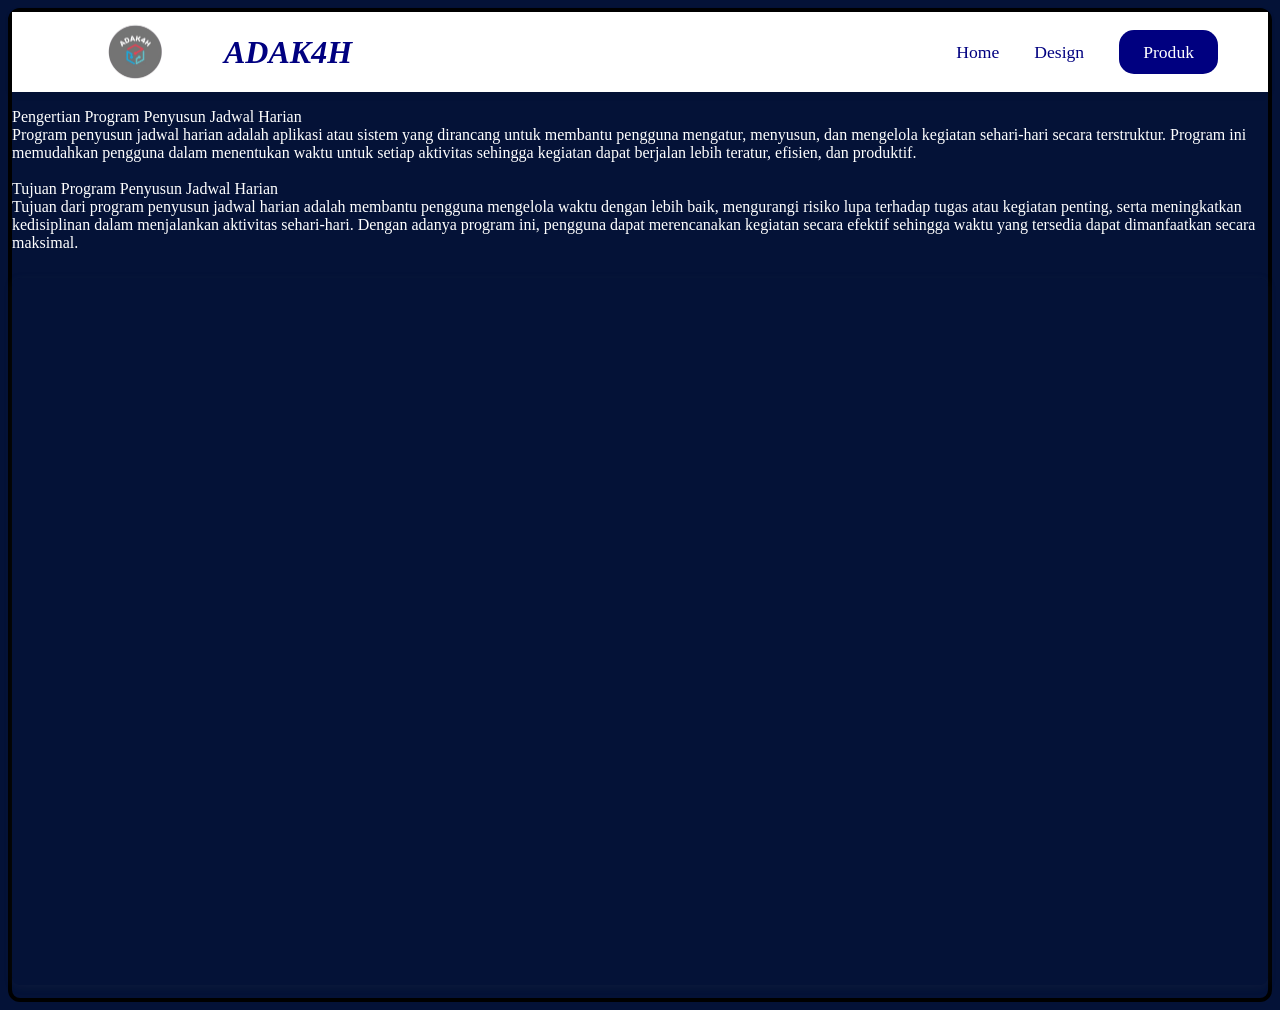
==== index.html @ 29e9c7fb "Update index.html" ====
<!doctype html>

<html>
    <head>
        <meta charset="utf-8">
        <meta name="viewport" content="width=device-width, initial-scale=1.0">

        <title>Blank template</title>

        <!-- Load external CSS styles -->
        <link rel="stylesheet" href="styles.css">

    </head>

    <body>
<header class="navbar">
    <div class="brand">
        <img src="logo1.png" alt="Logo">
        <h2>ADAK4H</h2>
    </div>

    <nav>
        <ul class="nav-links">
            <li><a href="index.html">Home</a></li>
            <li><a href="https://canva.link/3wnd34x0pdckvg2">Design</a></li>
            <li><a href="https://deon1g.github.io/ADAK4H/" class="btn-product">Produk</a></li>
        </ul>
    </nav>
</header>
        <p class="p1">
        <p1>Pengertian Program Penyusun Jadwal Harian</p1>
<br>Program penyusun jadwal harian adalah aplikasi atau sistem yang dirancang untuk membantu pengguna mengatur, menyusun, dan mengelola kegiatan sehari-hari secara terstruktur. Program ini memudahkan pengguna dalam menentukan waktu untuk setiap aktivitas sehingga kegiatan dapat berjalan lebih teratur, efisien, dan produktif.</br>
<br>Tujuan Program Penyusun Jadwal Harian
<br>Tujuan dari program penyusun jadwal harian adalah membantu pengguna mengelola waktu dengan lebih baik, mengurangi risiko lupa terhadap tugas atau kegiatan penting, serta meningkatkan kedisiplinan dalam menjalankan aktivitas sehari-hari. Dengan adanya program ini, pengguna dapat merencanakan kegiatan secara efektif sehingga waktu yang tersedia dapat dimanfaatkan secara maksimal.</br>
        <p class="p2">
            <div style="position: relative; width: 100%; height: 0; padding-top: 56.2500%;
 padding-bottom: 0; box-shadow: 0 2px 8px 0 rgba(63,69,81,0.16); margin-top: 1.6em; margin-bottom: 0.9em; overflow: hidden;
 border-radius: 8px; will-change: transform;">
  <iframe loading="lazy" style="position: absolute; width: 100%; height: 100%; top: 0; left: 0; border: none; padding: 0;margin: 0;"
    src="https://www.canva.com/design/DAHGU45buFo/VwjFA1t4EnI2PnwoD4nVog/view?embed" allowfullscreen="allowfullscreen" allow="fullscreen">
  </iframe>
</div>
<a href="https:&#x2F;&#x2F;www.canva.com&#x2F;design&#x2F;DAHGU45buFo&#x2F;VwjFA1t4EnI2PnwoD4nVog&#x2F;view?utm_content=DAHGU45buFo&amp;utm_campaign=designshare&amp;utm_medium=embeds&amp;utm_source=link" target="_blank" rel="noopener">
        <!-- Load external JavaScript -->
        <script src="scripts.js"></script>
        
    </body>

</html>
---- styles.css ----
/* Place your CSS styles in this file */


.navbar {
    background: white;
    height: 80px;
    padding: 0 50px;
    display: flex;
    justify-content: space-between;
    align-items: center;
    box-shadow: 0 2px 10px rgba(0,0,0,0.05);
    backdrop-filter:blur(10px); 
}

.brand {
    display: flex;
    align-items: center;
    gap: 12px;
}

.brand img {
    width: 150px;
    height: 150px;
    object-fit: contain;
    margin-top: -20px;
}

.brand h2 {
    margin: 0;
    color: navy;
    font-size: 2rem;
    font-weight: 800;
    font-style: italic;
}

.nav-links {
    list-style: none;
    display: flex;
    align-items: center;
    gap: 35px;
    margin: 0;
    padding: 0;
}

.nav-links a {
    text-decoration: none;
    color: navy;
    font-size: 1.1rem;
    font-weight: 500;
    transition: 0.3s;
}

.nav-links a:hover {
    color: #ff5a36;
}

.btn-product {
    background: navy;
    color: white !important;
    padding: 12px 24px;
    border-radius: 15px;
    font-weight: 600;
}

h1 {
    text-align: center;
        font-family: "Source Sans Pro", sans-serif;
            font-weight: bold;
                color: white;
                }

                body {background-color: #041237;
                      border:4px solid black;
                            border-radius: 12px;
                            }

                            .p1 {text-align: left;
                                color: white;
                                 font-size:16;
                                    }

                                     ul {list-style-type: calc(); 
                                     
                                        }
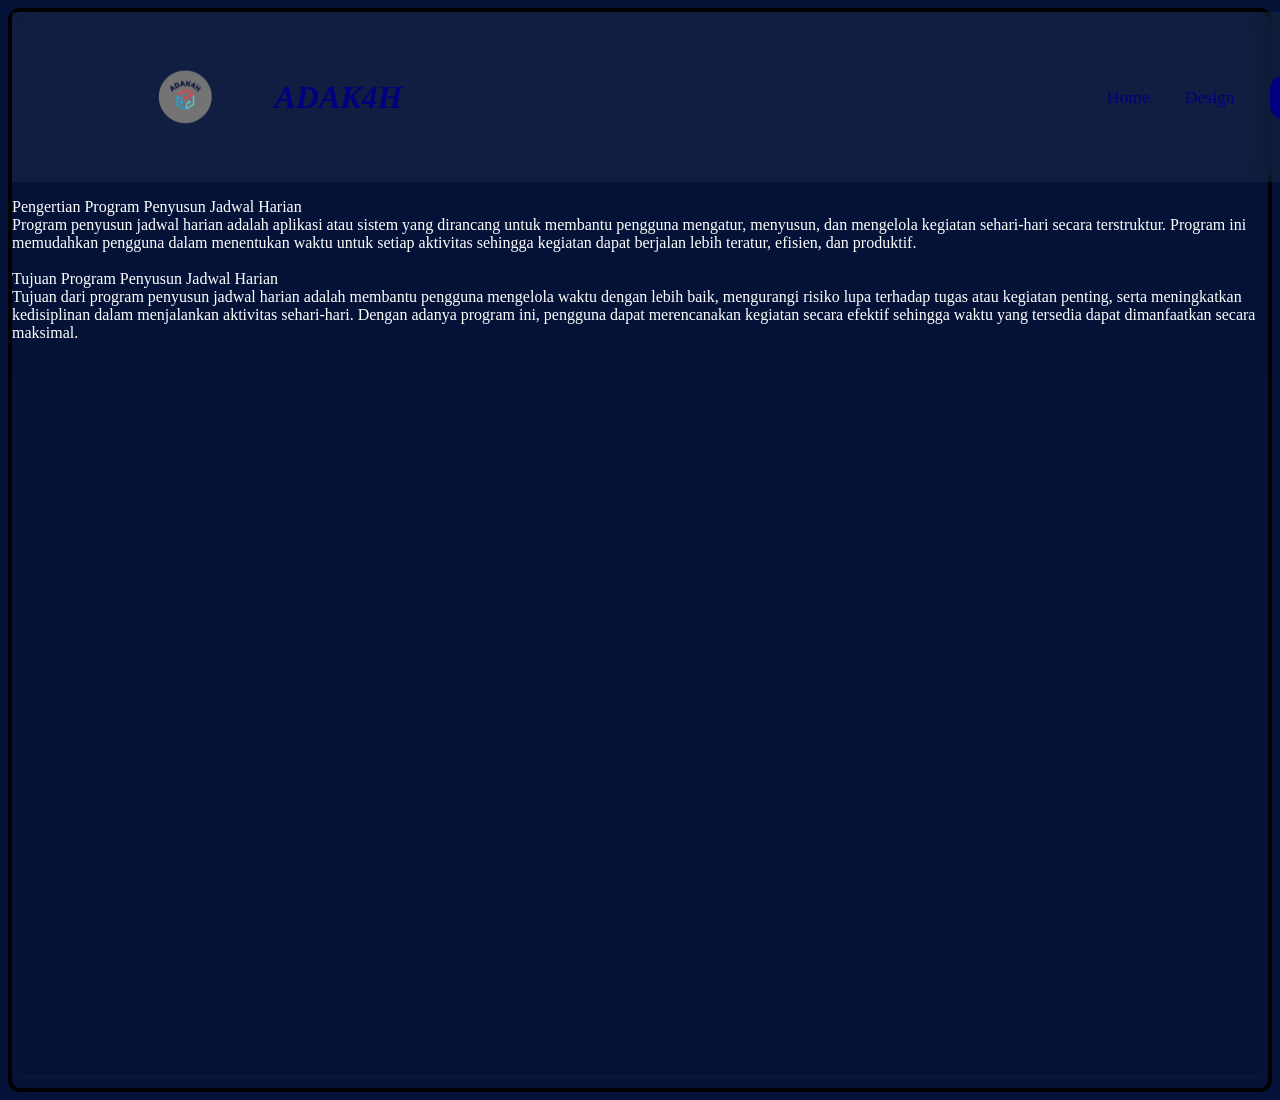
==== commit 4fc9f377: "Update index.html" ====
--- a/index.html
+++ b/index.html
@@ -3,7 +3,7 @@
 <html>
     <head>
         <meta charset="utf-8">
-        <meta name="viewport" content="width=device-width, initial-scale=1.0">
+        <meta name="viewport" content="width=device-width, initial-scale=2.0">
 
         <title>Blank template</title>
 
--- a/styles.css
+++ b/styles.css
@@ -2,16 +2,29 @@
 
 
 .navbar {
-    background: white;
-    height: 80px;
-    padding: 0 50px;
-    display: flex;
-    justify-content: space-between;
-    align-items: center;
-    box-shadow: 0 2px 10px rgba(0,0,0,0.05);
-    backdrop-filter:blur(10px); 
+   width:100%;
+    display:flex;
+    justify-content:space-between;
+    align-items:center;
+
+    padding:20px 8%;
+
+    background:rgba(255,255,255,0.05);
+
+    backdrop-filter:blur(10px);
+    position:sticky;
+    top:0;
+    z-index:1000;
 }
 
+.menu{
+        gap:10px;
+    }
+
+    .menu a{
+        font-size:14px;
+        padding:8px 12px;
+    }
 .brand {
     display: flex;
     align-items: center;
@@ -43,6 +56,7 @@
 }
 
 .nav-links a {
+    display:flex; 
     text-decoration: none;
     color: navy;
     font-size: 1.1rem;
@@ -64,27 +78,36 @@
 
 h1 {
     text-align: center;
-        font-family: "Source Sans Pro", sans-serif;
-            font-weight: bold;
-                color: white;
-                }
+    font-family: "Source Sans Pro", sans-serif;
+    font-weight: bold;
+    color: white;
+}
 
-                body {background-color: #041237;
-                      border:4px solid black;
-                            border-radius: 12px;
-                            }
+body {background-color: #041237;
+     border:4px solid black;
+     border-radius: 12px;
+}
+{
+    margin:0;
+    padding:0;
+    box-sizing:border-box;
+}
+.p1 {text-align: left;
+     color: white;
+     font-size:16;
+}
 
-                            .p1 {text-align: left;
-                                color: white;
-                                 font-size:16;
-                                    }
+ul {list-style-type: calc(); 
+                                     
+}
 
-                                     ul {list-style-type: calc(); 
-                                     
-                                        }
-
+.container{
+    width:90%;
+    max-width:1200px;
+    margin:auto;
+}                                       
                                        
-                                       
-
+.content{
+    padding:25px;
 
                                         
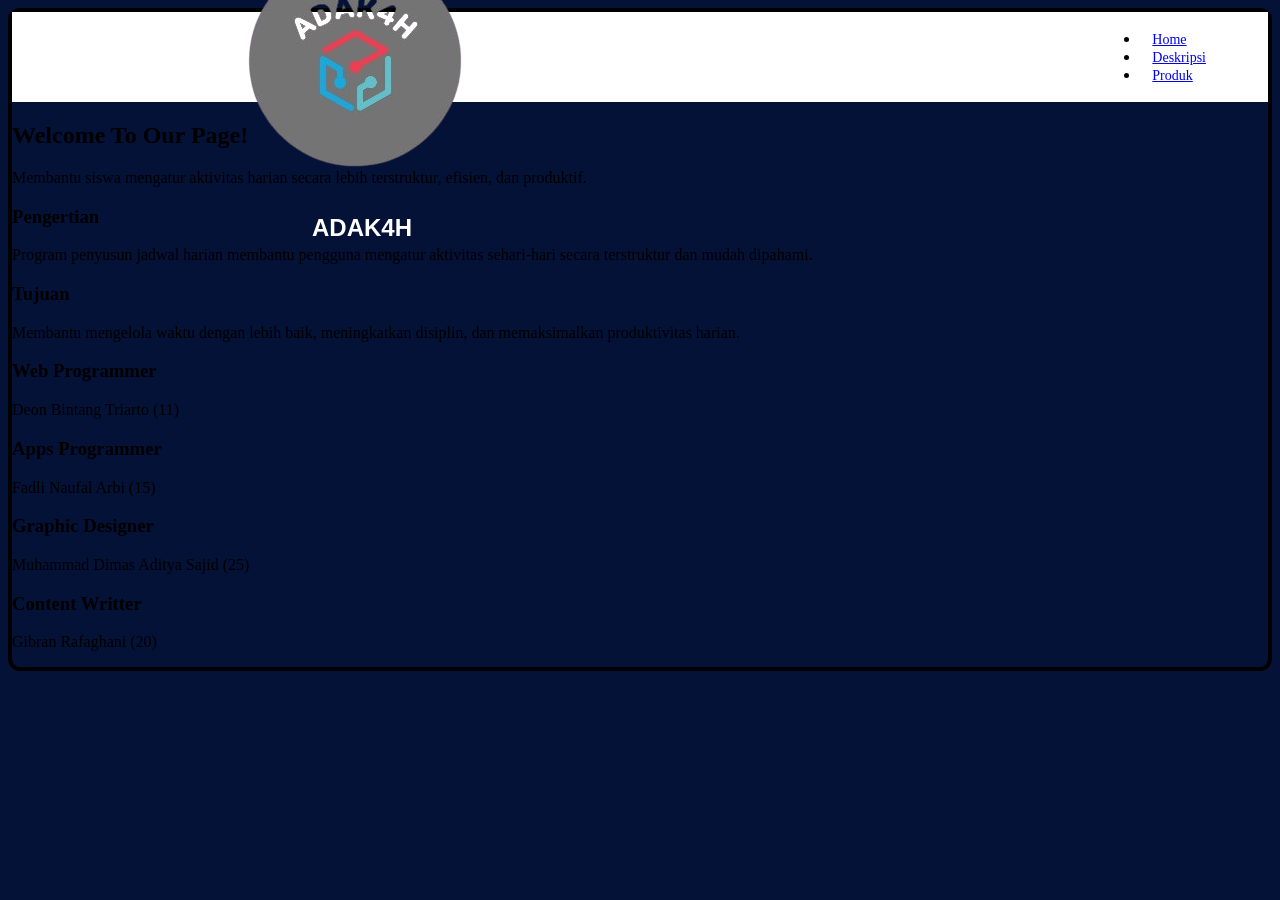
==== commit 15b1a9a9: "Update index.html" ====
--- a/index.html
+++ b/index.html
@@ -1,49 +1,86 @@
-<!doctype html>
+<!DOCTYPE html>
+<html lang="id">
+<head>
+    <meta charset="UTF-8">
+    <meta name="viewport" content="width=device-width, initial-scale=1.0">
+    <title>ADAK4H</title>
+    <link rel="stylesheet" href="styles.css">
+</head>
+<body>
 
-<html>
-    <head>
-        <meta charset="utf-8">
-        <meta name="viewport" content="width=device-width, initial-scale=2.0">
+    <!-- Navbar -->
+    <header>
+        <nav class="navbar">
+            <div class="logo-area">
+                <img src="logo1.png" alt="Logo">
+                <h1>ADAK4H</h1>
+            </div>
 
-        <title>Blank template</title>
+            <ul class="menu">
+                <li><a href="#">Home</a></li>
+                <li><a href="#">Deskripsi</a></li>
+                <li><a href="#">Produk</a></li>
+            </ul>
+        </nav>
+    </header>
 
-        <!-- Load external CSS styles -->
-        <link rel="stylesheet" href="styles.css">
+    <!-- Hero -->
+    <section class="hero">
+        <h2>Welcome To Our Page!</h2>
 
-    </head>
+        <p>
+            Membantu siswa mengatur aktivitas harian secara lebih
+            terstruktur, efisien, dan produktif.
+        </p>
+    </section>
 
-    <body>
-<header class="navbar">
-    <div class="brand">
-        <img src="logo1.png" alt="Logo">
-        <h2>ADAK4H</h2>
-    </div>
+    <!-- 2 Card Utama -->
+    <section class="main-cards">
 
-    <nav>
-        <ul class="nav-links">
-            <li><a href="index.html">Home</a></li>
-            <li><a href="https://canva.link/3wnd34x0pdckvg2">Design</a></li>
-            <li><a href="https://deon1g.github.io/ADAK4H/" class="btn-product">Produk</a></li>
-        </ul>
-    </nav>
-</header>
-        <p class="p1">
-        <p1>Pengertian Program Penyusun Jadwal Harian</p1>
-<br>Program penyusun jadwal harian adalah aplikasi atau sistem yang dirancang untuk membantu pengguna mengatur, menyusun, dan mengelola kegiatan sehari-hari secara terstruktur. Program ini memudahkan pengguna dalam menentukan waktu untuk setiap aktivitas sehingga kegiatan dapat berjalan lebih teratur, efisien, dan produktif.</br>
-<br>Tujuan Program Penyusun Jadwal Harian
-<br>Tujuan dari program penyusun jadwal harian adalah membantu pengguna mengelola waktu dengan lebih baik, mengurangi risiko lupa terhadap tugas atau kegiatan penting, serta meningkatkan kedisiplinan dalam menjalankan aktivitas sehari-hari. Dengan adanya program ini, pengguna dapat merencanakan kegiatan secara efektif sehingga waktu yang tersedia dapat dimanfaatkan secara maksimal.</br>
-        <p class="p2">
-            <div style="position: relative; width: 100%; height: 0; padding-top: 56.2500%;
- padding-bottom: 0; box-shadow: 0 2px 8px 0 rgba(63,69,81,0.16); margin-top: 1.6em; margin-bottom: 0.9em; overflow: hidden;
- border-radius: 8px; will-change: transform;">
-  <iframe loading="lazy" style="position: absolute; width: 100%; height: 100%; top: 0; left: 0; border: none; padding: 0;margin: 0;"
-    src="https://www.canva.com/design/DAHGU45buFo/VwjFA1t4EnI2PnwoD4nVog/view?embed" allowfullscreen="allowfullscreen" allow="fullscreen">
-  </iframe>
-</div>
-<a href="https:&#x2F;&#x2F;www.canva.com&#x2F;design&#x2F;DAHGU45buFo&#x2F;VwjFA1t4EnI2PnwoD4nVog&#x2F;view?utm_content=DAHGU45buFo&amp;utm_campaign=designshare&amp;utm_medium=embeds&amp;utm_source=link" target="_blank" rel="noopener">
-        <!-- Load external JavaScript -->
-        <script src="scripts.js"></script>
-        
-    </body>
+        <div class="card large">
+            <h3>Pengertian</h3>
+            <p>
+                Program penyusun jadwal harian membantu pengguna
+                mengatur aktivitas sehari-hari secara terstruktur
+                dan mudah dipahami.
+            </p>
+        </div>
 
+        <div class="card large">
+            <h3>Tujuan</h3>
+            <p>
+                Membantu mengelola waktu dengan lebih baik,
+                meningkatkan disiplin, dan memaksimalkan
+                produktivitas harian.
+            </p>
+        </div>
+
+    </section>
+
+    <!-- 4 Card Bawah -->
+    <section class="bottom-cards">
+
+        <div class="card">
+            <h3>Web Programmer</h3>
+            <p>Deon Bintang Triarto (11)</p>
+        </div>
+
+        <div class="card">
+            <h3>Apps Programmer</h3>
+            <p>Fadli Naufal Arbi (15)</p>
+        </div>
+
+        <div class="card">
+            <h3>Graphic Designer</h3>
+            <p>Muhammad Dimas Aditya Sajid (25)</p>
+        </div>
+
+        <div class="card">
+            <h3>Content Writter</h3>
+            <p> Gibran Rafaghani (20)
+        </div>
+
+    </section>
+
+</body>
 </html>
--- a/styles.css
+++ b/styles.css
@@ -2,19 +2,13 @@
 
 
 .navbar {
-   width:100%;
+    background:white;
+    height:90px;
     display:flex;
     justify-content:space-between;
     align-items:center;
-
-    padding:20px 8%;
-
-    background:rgba(255,255,255,0.05);
-
-    backdrop-filter:blur(10px);
-    position:sticky;
-    top:0;
-    z-index:1000;
+    padding:0 50px;
+}
 }
 
 .menu{
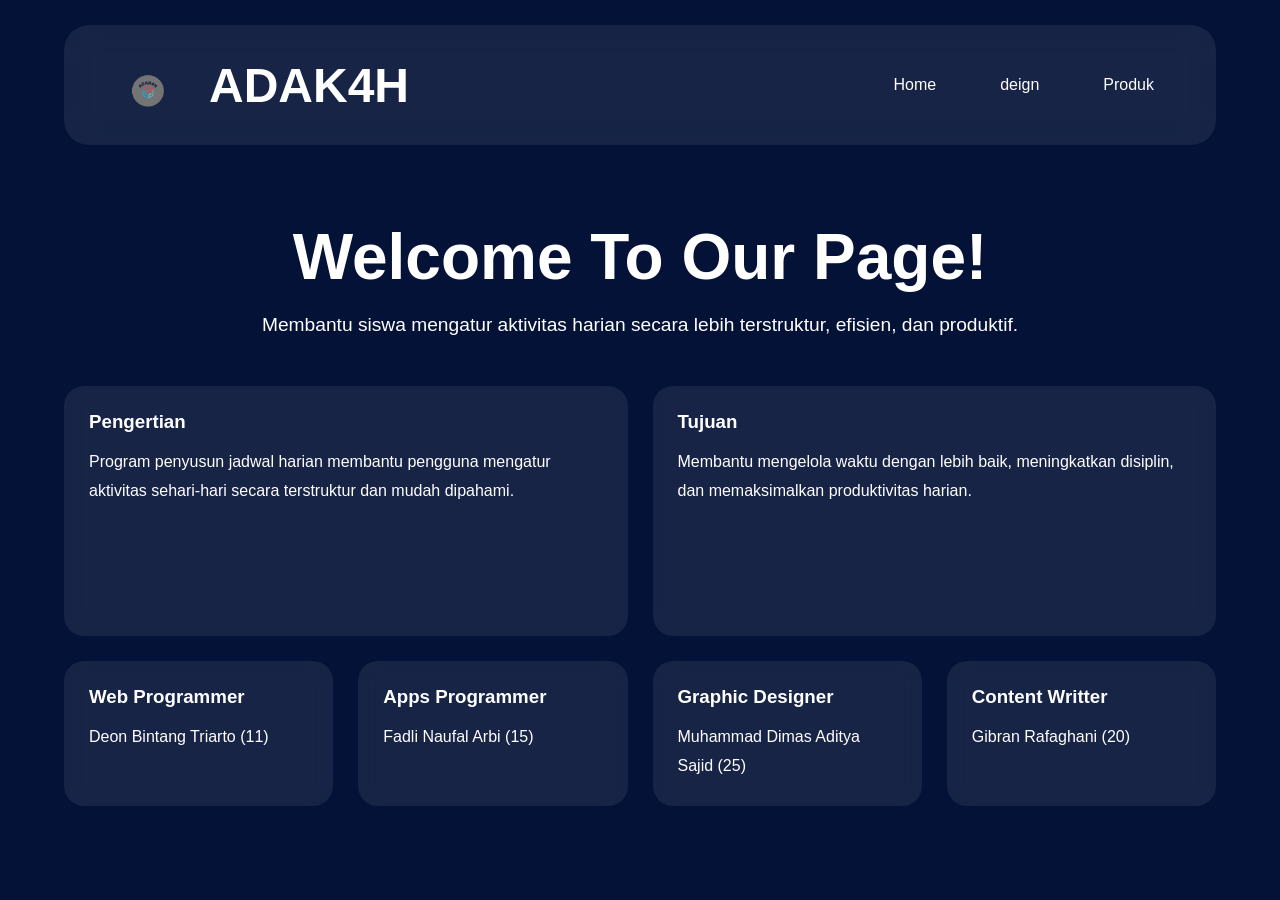
==== commit 60ad4d97: "Update index.html" ====
--- a/index.html
+++ b/index.html
@@ -17,9 +17,9 @@
             </div>
 
             <ul class="menu">
-                <li><a href="#">Home</a></li>
-                <li><a href="#">Deskripsi</a></li>
-                <li><a href="#">Produk</a></li>
+                <li><a href="index.html">Home</a></li>
+                <li><a href="design.html">deign</a></li>
+                <li><a href="https://deon1g.github.io/ADAK4H">Produk</a></li>
             </ul>
         </nav>
     </header>
--- a/styles.css
+++ b/styles.css
@@ -1,107 +1,179 @@
-/* Place your CSS styles in this file */
+*{
+    margin:0;
+    padding:0;
+    box-sizing:border-box;
+    font-family:Arial, sans-serif;
+}
 
+body{
+    background:#041237;
+    color:white;
+}
 
-.navbar {
-    background:white;
-    height:90px;
+/* NAVBAR */
+
+.navbar{
+    width:90%;
+    max-width:1400px;
+
+    margin:25px auto;
+
     display:flex;
     justify-content:space-between;
     align-items:center;
-    padding:0 50px;
-}
+
+    padding:15px 40px;
+
+    background:rgba(255,255,255,0.08);
+    backdrop-filter:blur(15px);
+
+    border-radius:25px;
 }
 
+/* LOGO */
+
+.logo-area{
+    display:flex;
+    align-items:center;
+    gap:15px;
+}
+
+.logo-area img{
+    width:90px;   /* tinggal ubah angka ini */
+    height:90px;  /* tinggal ubah angka ini */
+    object-fit:contain;
+}
+
+.logo-area h1{
+    font-size:3rem;
+}
+
+/* MENU */
+
 .menu{
-        gap:10px;
+    display:flex;
+    gap:20px;
+    list-style:none;
+}
+
+.menu a{
+    text-decoration:none;
+    color:white;
+    padding:12px 22px;
+    border-radius:12px;
+    transition:.3s;
+}
+
+.menu a:hover{
+    background:#2563eb;
+}
+
+/* HERO */
+
+.hero{
+    text-align:center;
+    padding:50px 20px;
+}
+
+.hero h2{
+    font-size:4rem;
+    margin-bottom:20px;
+}
+
+.hero p{
+    font-size:1.2rem;
+    max-width:800px;
+    margin:auto;
+}
+
+/* CARD UMUM */
+
+.card{
+    background:rgba(255,255,255,0.08);
+    backdrop-filter:blur(10px);
+
+    border-radius:20px;
+    padding:25px;
+}
+
+.card h3{
+    margin-bottom:15px;
+}
+
+.card p{
+    line-height:1.8;
+}
+
+/* 2 CARD TENGAH */
+
+.main-cards{
+    width:90%;
+    max-width:1400px;
+
+    margin:auto;
+
+    display:grid;
+    grid-template-columns:1fr 1fr;
+    gap:25px;
+}
+
+.large{
+    min-height:250px;
+}
+
+/* 4 CARD BAWAH */
+
+.bottom-cards{
+    width:90%;
+    max-width:1400px;
+
+    margin:25px auto 50px;
+
+    display:grid;
+    grid-template-columns:repeat(4,1fr);
+    gap:25px;
+}
+
+.bottom-cards img{
+    width:100%;
+    height:200px;
+    object-fit:cover;
+    border-radius:15px;
+}
+
+/* RESPONSIVE HP */
+
+@media(max-width:768px){
+
+    .navbar{
+        flex-direction:column;
+        gap:20px;
+        text-align:center;
     }
 
-    .menu a{
-        font-size:14px;
-        padding:8px 12px;
+    .logo-area h1{
+        font-size:2rem;
     }
-.brand {
-    display: flex;
-    align-items: center;
-    gap: 12px;
+
+    .logo-area img{
+        width:70px;
+        height:70px;
+    }
+
+    .menu{
+        flex-wrap:wrap;
+        justify-content:center;
+    }
+
+    .hero h2{
+        font-size:2.2rem;
+    }
+
+    .main-cards{
+        grid-template-columns:1fr;
+    }
+
+    .bottom-cards{
+        grid-template-columns:1fr;
+    }
 }
-
-.brand img {
-    width: 150px;
-    height: 150px;
-    object-fit: contain;
-    margin-top: -20px;
-}
-
-.brand h2 {
-    margin: 0;
-    color: navy;
-    font-size: 2rem;
-    font-weight: 800;
-    font-style: italic;
-}
-
-.nav-links {
-    list-style: none;
-    display: flex;
-    align-items: center;
-    gap: 35px;
-    margin: 0;
-    padding: 0;
-}
-
-.nav-links a {
-    display:flex; 
-    text-decoration: none;
-    color: navy;
-    font-size: 1.1rem;
-    font-weight: 500;
-    transition: 0.3s;
-}
-
-.nav-links a:hover {
-    color: #ff5a36;
-}
-
-.btn-product {
-    background: navy;
-    color: white !important;
-    padding: 12px 24px;
-    border-radius: 15px;
-    font-weight: 600;
-}
-
-h1 {
-    text-align: center;
-    font-family: "Source Sans Pro", sans-serif;
-    font-weight: bold;
-    color: white;
-}
-
-body {background-color: #041237;
-     border:4px solid black;
-     border-radius: 12px;
-}
-{
-    margin:0;
-    padding:0;
-    box-sizing:border-box;
-}
-.p1 {text-align: left;
-     color: white;
-     font-size:16;
-}
-
-ul {list-style-type: calc(); 
-                                     
-}
-
-.container{
-    width:90%;
-    max-width:1200px;
-    margin:auto;
-}                                       
-                                       
-.content{
-    padding:25px;
-
-                                        
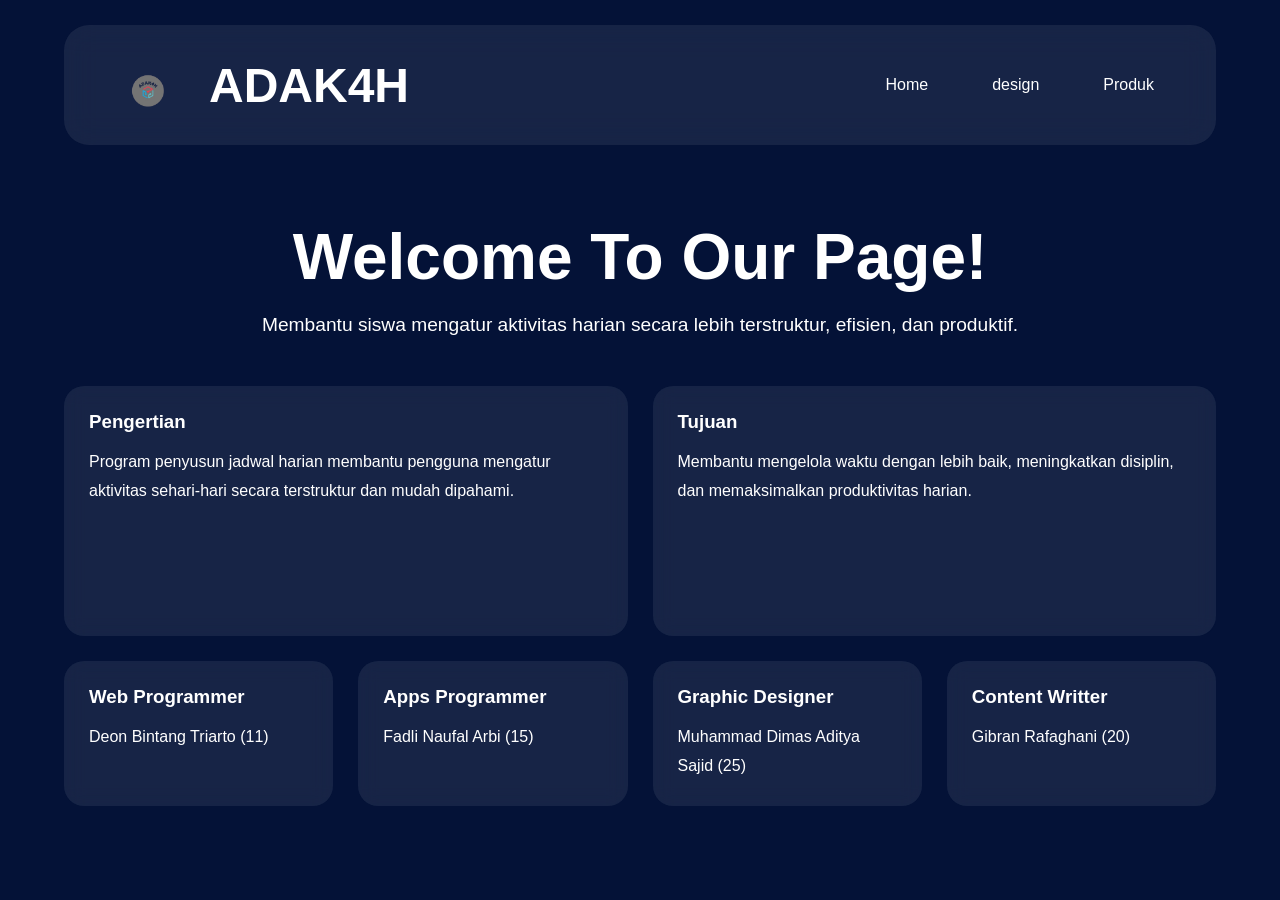
==== commit acb065cf: "Update index.html" ====
--- a/index.html
+++ b/index.html
@@ -18,7 +18,7 @@
 
             <ul class="menu">
                 <li><a href="index.html">Home</a></li>
-                <li><a href="design.html">deign</a></li>
+                <li><a href="design.html">design</a></li>
                 <li><a href="https://deon1g.github.io/ADAK4H">Produk</a></li>
             </ul>
         </nav>
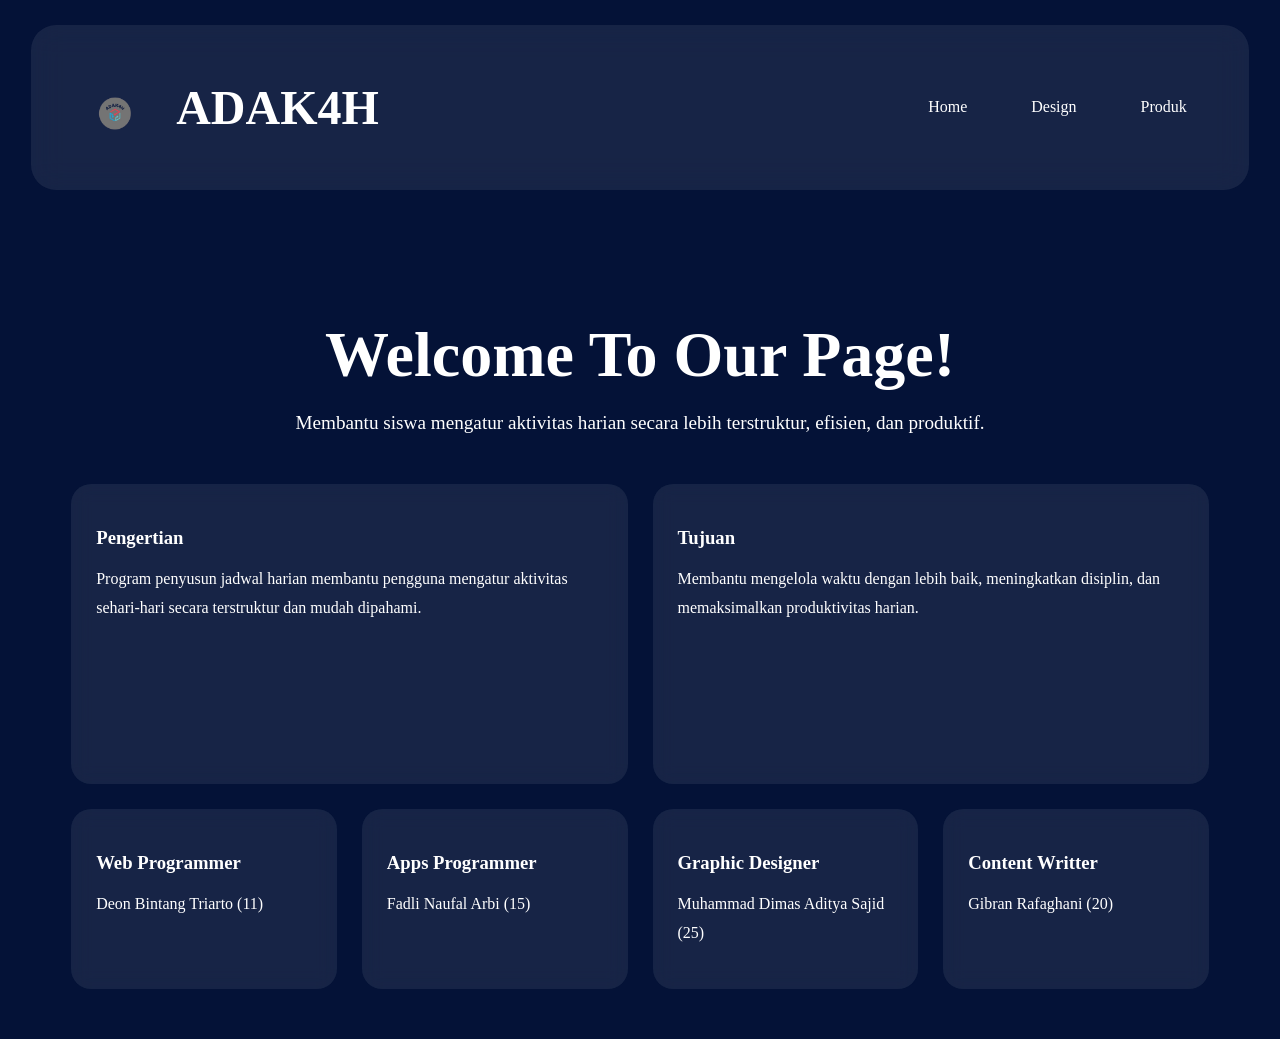
==== commit 21d76514: "Fix HTML formatting and update content" ====
--- a/index.html
+++ b/index.html
@@ -18,7 +18,7 @@
 
             <ul class="menu">
                 <li><a href="index.html">Home</a></li>
-                <li><a href="design.html">design</a></li>
+                <li><a href="design.html">Design</a></li>
                 <li><a href="https://deon1g.github.io/ADAK4H">Produk</a></li>
             </ul>
         </nav>
--- a/styles.css
+++ b/styles.css
@@ -1,4 +1,4 @@
-*{
+{
     margin:0;
     padding:0;
     box-sizing:border-box;
